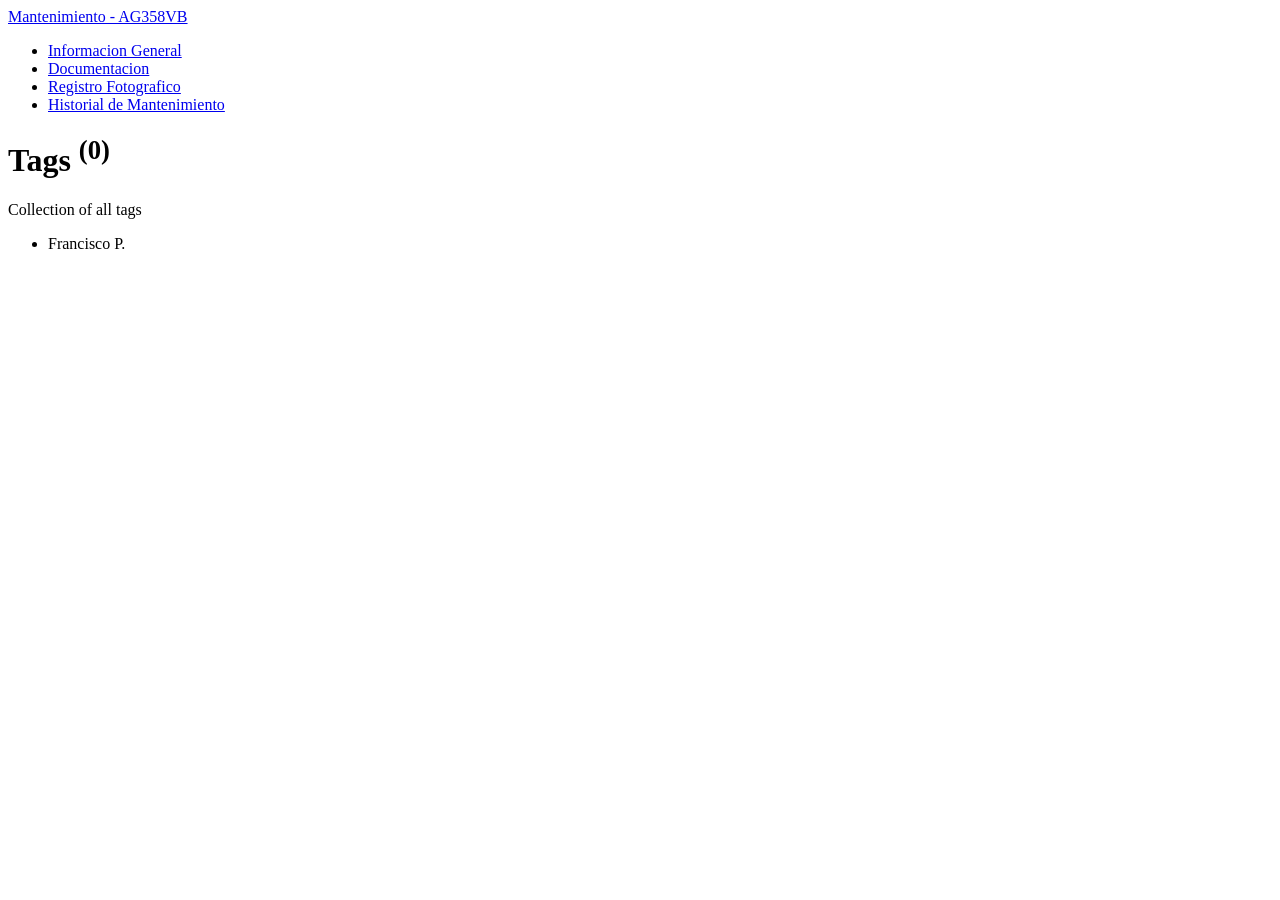
==== tags/index.html @ 7b44ba60 "Updated from Publii" ====
<!DOCTYPE html><html lang="es"><head><meta charset="utf-8"><meta http-equiv="X-UA-Compatible" content="IE=edge"><meta name="viewport" content="width=device-width,initial-scale=1,user-scalable=no"><title>All tags - Mantenimiento - AG358VB</title><meta name="robots" content="noindex, follow"><meta name="generator" content="Publii Open-Source CMS for Static Site"><link rel="alternate" type="application/atom+xml" href="https://fran1997-peri.github.io/FranProyectos/Mantenimiento/feed.xml" title="Mantenimiento - AG358VB - RSS"><link rel="alternate" type="application/json" href="https://fran1997-peri.github.io/FranProyectos/Mantenimiento/feed.json" title="Mantenimiento - AG358VB - JSON"><meta property="og:title" content="Mantenimiento - AG358VB"><meta property="og:site_name" content="Mantenimiento - AG358VB"><meta property="og:description" content=""><meta property="og:url" content="https://fran1997-peri.github.io/FranProyectos/Mantenimiento/tags/"><meta property="og:type" content="website"><link rel="stylesheet" href="https://fran1997-peri.github.io/FranProyectos/Mantenimiento/assets/css/fontawesome-all.min.css?v=85514f933f9e0b82460af63f1a403fa5"><link rel="stylesheet" href="https://fran1997-peri.github.io/FranProyectos/Mantenimiento/assets/css/style.css?v=e91178180b0d3d759902fe7993059d48"><noscript><link rel="stylesheet" href="https://fran1997-peri.github.io/FranProyectos/Mantenimiento/assets/css/noscript.css?v=efa867a99f5064d6729e4dc2008ad50b"></noscript><script type="application/ld+json">{"@context":"http://schema.org","@type":"Organization","name":"Mantenimiento - AG358VB","url":"https://fran1997-peri.github.io/FranProyectos/Mantenimiento/"}</script><style>#wrapper > .bg {
               background-image: url(https://fran1997-peri.github.io/FranProyectos/Mantenimiento/assets/images/overlay.png), linear-gradient(0deg, rgba(0, 0, 0, 0.1), rgba(0, 0, 0, 0.1)), url(https://fran1997-peri.github.io/FranProyectos/Mantenimiento/media/website/floris-andrea-hHM5E1UFagI-unsplash-1-2.jpg);
           }</style><noscript><style>img[loading] {
                    opacity: 1;
                }</style></noscript></head><body class="is-preload tags-template"><div id="wrapper"><header id="header"><a class="logo" href="https://fran1997-peri.github.io/FranProyectos/Mantenimiento/">Mantenimiento - AG358VB</a></header><nav id="nav"><ul class="links"><li><a href="https://fran1997-peri.github.io/FranProyectos/Mantenimiento/listado-de-activos.html" target="_self">Informacion General</a></li><li><a href="https://fran1997-peri.github.io/FranProyectos/Mantenimiento/" target="_self">Documentacion</a></li><li><a href="https://fran1997-peri.github.io/FranProyectos/Mantenimiento/registro-fotografico.html" target="_self">Registro Fotografico</a></li><li><a href="https://fran1997-peri.github.io/FranProyectos/Mantenimiento/historial-de-mantenimiento.html" target="_self">Historial de Mantenimiento</a></li></ul></nav><main id="main"><header class="page-header"><h1>Tags <sup>(0)</sup></h1><p>Collection of all tags</p></header><section class="posts"></section></main><footer id="copyright"><ul><li>Francisco P.</li></ul></footer></div><script src="https://fran1997-peri.github.io/FranProyectos/Mantenimiento/assets/js/jquery.min.js?v=c9771cc3e90e18f5336eedbd0fffb2cf"></script><script src="https://fran1997-peri.github.io/FranProyectos/Mantenimiento/assets/js/jquery.scrollex.min.js?v=f89065e3d988006af9791b44561d7c90"></script><script src="https://fran1997-peri.github.io/FranProyectos/Mantenimiento/assets/js/jquery.scrolly.min.js?v=1ed5a78bde1476875a40f6b9ff44fc14"></script><script src="https://fran1997-peri.github.io/FranProyectos/Mantenimiento/assets/js/browser.min.js?v=c07298dd19048a8a69ad97e754dfe8d0"></script><script src="https://fran1997-peri.github.io/FranProyectos/Mantenimiento/assets/js/breakpoints.min.js?v=81a479eb099e3b187613943b085923b8"></script><script src="https://fran1997-peri.github.io/FranProyectos/Mantenimiento/assets/js/util.min.js?v=4201a626f8c9b614a663b3a1d7d82615"></script><script src="https://fran1997-peri.github.io/FranProyectos/Mantenimiento/assets/js/main.min.js?v=56233c354bd814758be8bff42f7e13a5"></script><script>/*<![CDATA[*/var images=document.querySelectorAll("img[loading]");for(var i=0;i<images.length;i++){if(images[i].complete){images[i].classList.add("is-loaded")}else{images[i].addEventListener("load",function(){this.classList.add("is-loaded")},false)}};/*]]>*/</script></body></html>
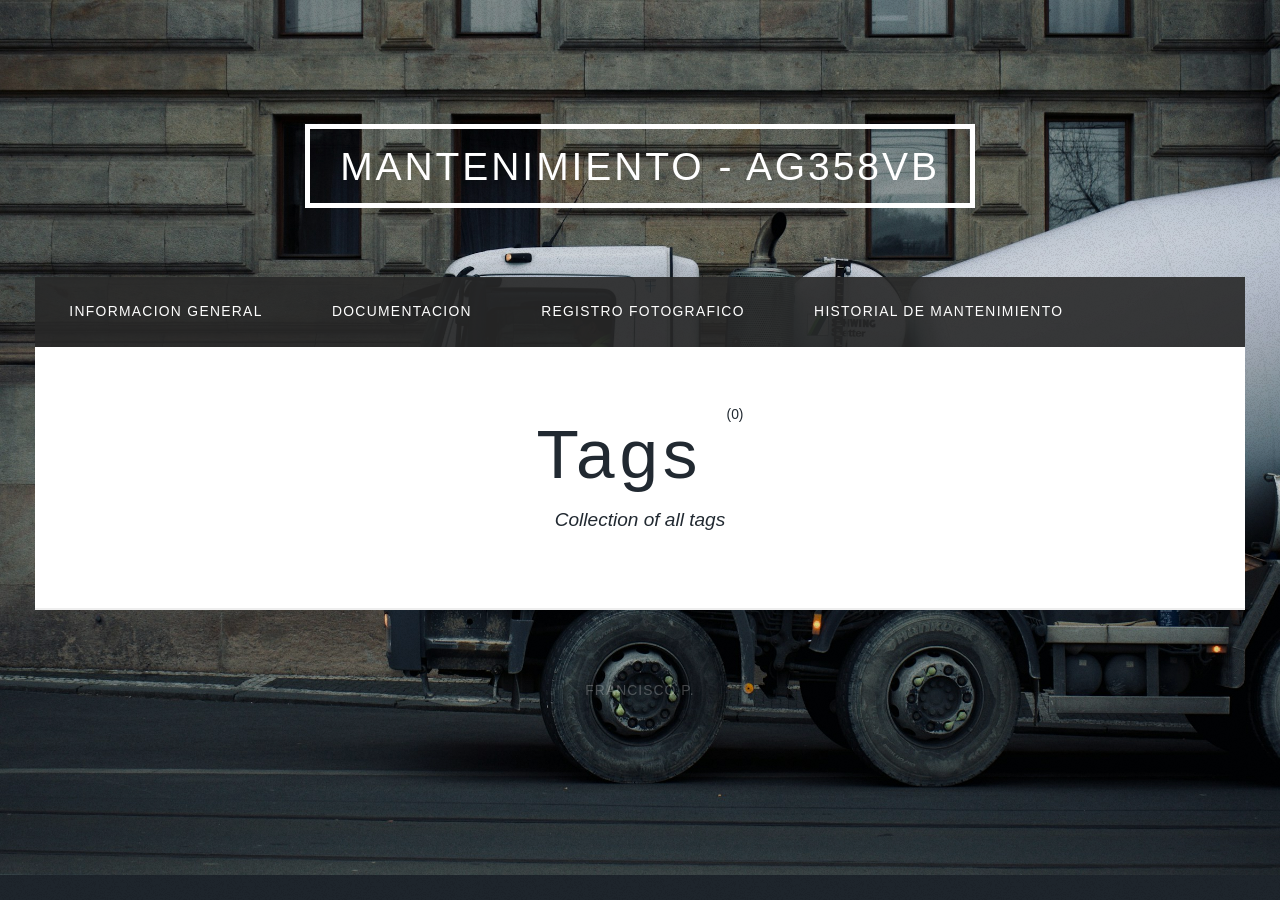
==== commit abe7f8c4: "Updated from Publii" ====
--- a/tags/index.html
+++ b/tags/index.html
@@ -1,5 +1,5 @@
-<!DOCTYPE html><html lang="es"><head><meta charset="utf-8"><meta http-equiv="X-UA-Compatible" content="IE=edge"><meta name="viewport" content="width=device-width,initial-scale=1,user-scalable=no"><title>All tags - Mantenimiento - AG358VB</title><meta name="robots" content="noindex, follow"><meta name="generator" content="Publii Open-Source CMS for Static Site"><link rel="alternate" type="application/atom+xml" href="https://fran1997-peri.github.io/FranProyectos/Mantenimiento/feed.xml" title="Mantenimiento - AG358VB - RSS"><link rel="alternate" type="application/json" href="https://fran1997-peri.github.io/FranProyectos/Mantenimiento/feed.json" title="Mantenimiento - AG358VB - JSON"><meta property="og:title" content="Mantenimiento - AG358VB"><meta property="og:site_name" content="Mantenimiento - AG358VB"><meta property="og:description" content=""><meta property="og:url" content="https://fran1997-peri.github.io/FranProyectos/Mantenimiento/tags/"><meta property="og:type" content="website"><link rel="stylesheet" href="https://fran1997-peri.github.io/FranProyectos/Mantenimiento/assets/css/fontawesome-all.min.css?v=85514f933f9e0b82460af63f1a403fa5"><link rel="stylesheet" href="https://fran1997-peri.github.io/FranProyectos/Mantenimiento/assets/css/style.css?v=e91178180b0d3d759902fe7993059d48"><noscript><link rel="stylesheet" href="https://fran1997-peri.github.io/FranProyectos/Mantenimiento/assets/css/noscript.css?v=efa867a99f5064d6729e4dc2008ad50b"></noscript><script type="application/ld+json">{"@context":"http://schema.org","@type":"Organization","name":"Mantenimiento - AG358VB","url":"https://fran1997-peri.github.io/FranProyectos/Mantenimiento/"}</script><style>#wrapper > .bg {
-               background-image: url(https://fran1997-peri.github.io/FranProyectos/Mantenimiento/assets/images/overlay.png), linear-gradient(0deg, rgba(0, 0, 0, 0.1), rgba(0, 0, 0, 0.1)), url(https://fran1997-peri.github.io/FranProyectos/Mantenimiento/media/website/floris-andrea-hHM5E1UFagI-unsplash-1-2.jpg);
+<!DOCTYPE html><html lang="es"><head><meta charset="utf-8"><meta http-equiv="X-UA-Compatible" content="IE=edge"><meta name="viewport" content="width=device-width,initial-scale=1,user-scalable=no"><title>All tags - Mantenimiento - AG358VB</title><meta name="robots" content="noindex, follow"><meta name="generator" content="Publii Open-Source CMS for Static Site"><link rel="alternate" type="application/atom+xml" href="https://fran1997-peri.github.io/FranProyectos/feed.xml" title="Mantenimiento - AG358VB - RSS"><link rel="alternate" type="application/json" href="https://fran1997-peri.github.io/FranProyectos/feed.json" title="Mantenimiento - AG358VB - JSON"><meta property="og:title" content="Mantenimiento - AG358VB"><meta property="og:site_name" content="Mantenimiento - AG358VB"><meta property="og:description" content=""><meta property="og:url" content="https://fran1997-peri.github.io/FranProyectos/tags/"><meta property="og:type" content="website"><link rel="stylesheet" href="https://fran1997-peri.github.io/FranProyectos/assets/css/fontawesome-all.min.css?v=85514f933f9e0b82460af63f1a403fa5"><link rel="stylesheet" href="https://fran1997-peri.github.io/FranProyectos/assets/css/style.css?v=e91178180b0d3d759902fe7993059d48"><noscript><link rel="stylesheet" href="https://fran1997-peri.github.io/FranProyectos/assets/css/noscript.css?v=efa867a99f5064d6729e4dc2008ad50b"></noscript><script type="application/ld+json">{"@context":"http://schema.org","@type":"Organization","name":"Mantenimiento - AG358VB","url":"https://fran1997-peri.github.io/FranProyectos/"}</script><style>#wrapper > .bg {
+               background-image: url(https://fran1997-peri.github.io/FranProyectos/assets/images/overlay.png), linear-gradient(0deg, rgba(0, 0, 0, 0.1), rgba(0, 0, 0, 0.1)), url(https://fran1997-peri.github.io/FranProyectos/media/website/floris-andrea-hHM5E1UFagI-unsplash-1-2.jpg);
            }</style><noscript><style>img[loading] {
                     opacity: 1;
-                }</style></noscript></head><body class="is-preload tags-template"><div id="wrapper"><header id="header"><a class="logo" href="https://fran1997-peri.github.io/FranProyectos/Mantenimiento/">Mantenimiento - AG358VB</a></header><nav id="nav"><ul class="links"><li><a href="https://fran1997-peri.github.io/FranProyectos/Mantenimiento/listado-de-activos.html" target="_self">Informacion General</a></li><li><a href="https://fran1997-peri.github.io/FranProyectos/Mantenimiento/" target="_self">Documentacion</a></li><li><a href="https://fran1997-peri.github.io/FranProyectos/Mantenimiento/registro-fotografico.html" target="_self">Registro Fotografico</a></li><li><a href="https://fran1997-peri.github.io/FranProyectos/Mantenimiento/historial-de-mantenimiento.html" target="_self">Historial de Mantenimiento</a></li></ul></nav><main id="main"><header class="page-header"><h1>Tags <sup>(0)</sup></h1><p>Collection of all tags</p></header><section class="posts"></section></main><footer id="copyright"><ul><li>Francisco P.</li></ul></footer></div><script src="https://fran1997-peri.github.io/FranProyectos/Mantenimiento/assets/js/jquery.min.js?v=c9771cc3e90e18f5336eedbd0fffb2cf"></script><script src="https://fran1997-peri.github.io/FranProyectos/Mantenimiento/assets/js/jquery.scrollex.min.js?v=f89065e3d988006af9791b44561d7c90"></script><script src="https://fran1997-peri.github.io/FranProyectos/Mantenimiento/assets/js/jquery.scrolly.min.js?v=1ed5a78bde1476875a40f6b9ff44fc14"></script><script src="https://fran1997-peri.github.io/FranProyectos/Mantenimiento/assets/js/browser.min.js?v=c07298dd19048a8a69ad97e754dfe8d0"></script><script src="https://fran1997-peri.github.io/FranProyectos/Mantenimiento/assets/js/breakpoints.min.js?v=81a479eb099e3b187613943b085923b8"></script><script src="https://fran1997-peri.github.io/FranProyectos/Mantenimiento/assets/js/util.min.js?v=4201a626f8c9b614a663b3a1d7d82615"></script><script src="https://fran1997-peri.github.io/FranProyectos/Mantenimiento/assets/js/main.min.js?v=56233c354bd814758be8bff42f7e13a5"></script><script>/*<![CDATA[*/var images=document.querySelectorAll("img[loading]");for(var i=0;i<images.length;i++){if(images[i].complete){images[i].classList.add("is-loaded")}else{images[i].addEventListener("load",function(){this.classList.add("is-loaded")},false)}};/*]]>*/</script></body></html>+                }</style></noscript></head><body class="is-preload tags-template"><div id="wrapper"><header id="header"><a class="logo" href="https://fran1997-peri.github.io/FranProyectos/">Mantenimiento - AG358VB</a></header><nav id="nav"><ul class="links"><li><a href="https://fran1997-peri.github.io/FranProyectos/listado-de-activos.html" target="_self">Informacion General</a></li><li><a href="https://fran1997-peri.github.io/FranProyectos/" target="_self">Documentacion</a></li><li><a href="https://fran1997-peri.github.io/FranProyectos/registro-fotografico.html" target="_self">Registro Fotografico</a></li><li><a href="https://fran1997-peri.github.io/FranProyectos/historial-de-mantenimiento.html" target="_self">Historial de Mantenimiento</a></li></ul></nav><main id="main"><header class="page-header"><h1>Tags <sup>(0)</sup></h1><p>Collection of all tags</p></header><section class="posts"></section></main><footer id="copyright"><ul><li>Francisco P.</li></ul></footer></div><script src="https://fran1997-peri.github.io/FranProyectos/assets/js/jquery.min.js?v=c9771cc3e90e18f5336eedbd0fffb2cf"></script><script src="https://fran1997-peri.github.io/FranProyectos/assets/js/jquery.scrollex.min.js?v=f89065e3d988006af9791b44561d7c90"></script><script src="https://fran1997-peri.github.io/FranProyectos/assets/js/jquery.scrolly.min.js?v=1ed5a78bde1476875a40f6b9ff44fc14"></script><script src="https://fran1997-peri.github.io/FranProyectos/assets/js/browser.min.js?v=c07298dd19048a8a69ad97e754dfe8d0"></script><script src="https://fran1997-peri.github.io/FranProyectos/assets/js/breakpoints.min.js?v=81a479eb099e3b187613943b085923b8"></script><script src="https://fran1997-peri.github.io/FranProyectos/assets/js/util.min.js?v=4201a626f8c9b614a663b3a1d7d82615"></script><script src="https://fran1997-peri.github.io/FranProyectos/assets/js/main.min.js?v=56233c354bd814758be8bff42f7e13a5"></script><script>/*<![CDATA[*/var images=document.querySelectorAll("img[loading]");for(var i=0;i<images.length;i++){if(images[i].complete){images[i].classList.add("is-loaded")}else{images[i].addEventListener("load",function(){this.classList.add("is-loaded")},false)}};/*]]>*/</script></body></html>
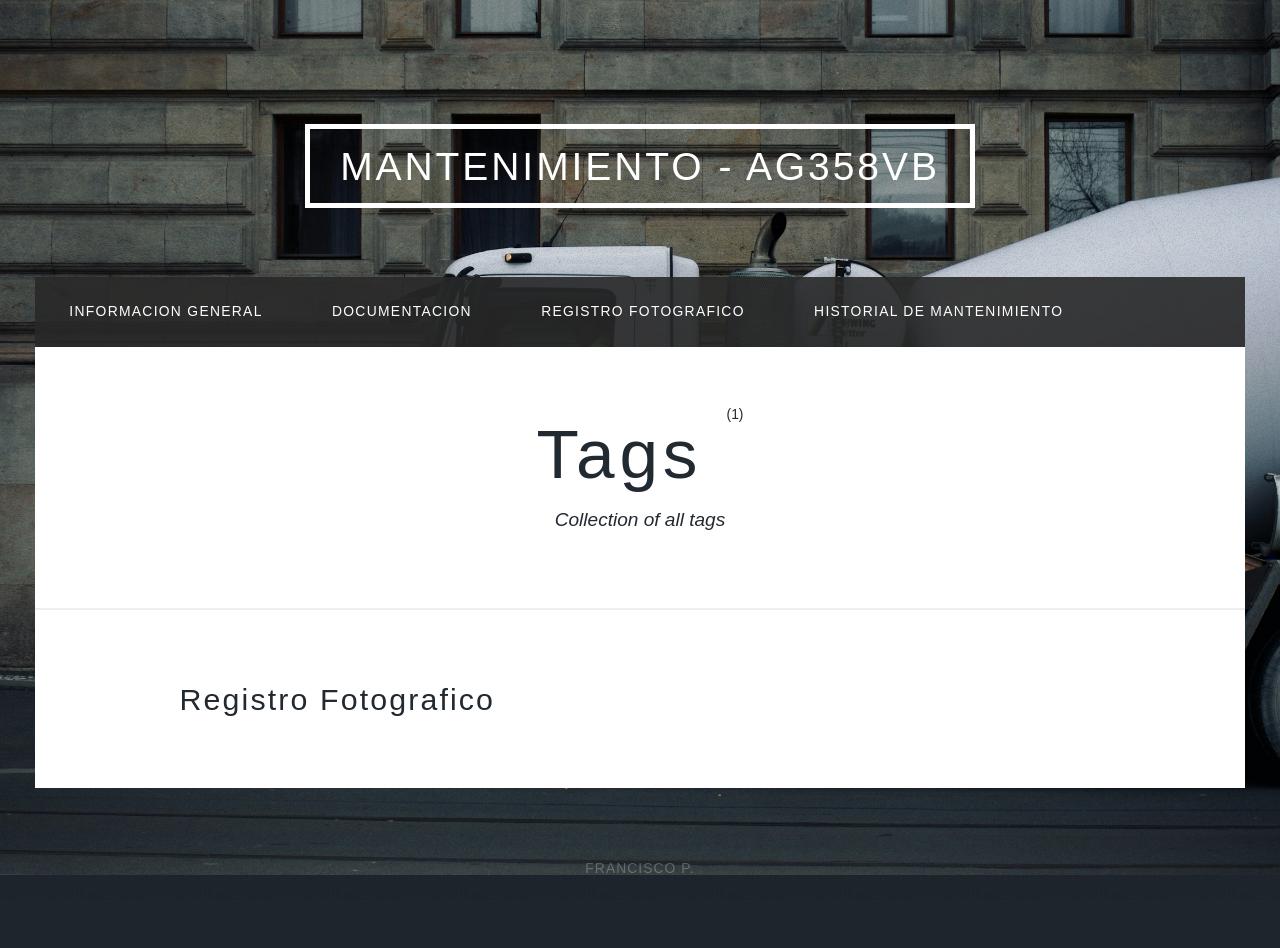
==== commit d68d9885: "Updated from Publii" ====
--- a/tags/index.html
+++ b/tags/index.html
@@ -2,4 +2,4 @@
                background-image: url(https://fran1997-peri.github.io/FranProyectos/assets/images/overlay.png), linear-gradient(0deg, rgba(0, 0, 0, 0.1), rgba(0, 0, 0, 0.1)), url(https://fran1997-peri.github.io/FranProyectos/media/website/floris-andrea-hHM5E1UFagI-unsplash-1-2.jpg);
            }</style><noscript><style>img[loading] {
                     opacity: 1;
-                }</style></noscript></head><body class="is-preload tags-template"><div id="wrapper"><header id="header"><a class="logo" href="https://fran1997-peri.github.io/FranProyectos/">Mantenimiento - AG358VB</a></header><nav id="nav"><ul class="links"><li><a href="https://fran1997-peri.github.io/FranProyectos/listado-de-activos.html" target="_self">Informacion General</a></li><li><a href="https://fran1997-peri.github.io/FranProyectos/" target="_self">Documentacion</a></li><li><a href="https://fran1997-peri.github.io/FranProyectos/registro-fotografico.html" target="_self">Registro Fotografico</a></li><li><a href="https://fran1997-peri.github.io/FranProyectos/historial-de-mantenimiento.html" target="_self">Historial de Mantenimiento</a></li></ul></nav><main id="main"><header class="page-header"><h1>Tags <sup>(0)</sup></h1><p>Collection of all tags</p></header><section class="posts"></section></main><footer id="copyright"><ul><li>Francisco P.</li></ul></footer></div><script src="https://fran1997-peri.github.io/FranProyectos/assets/js/jquery.min.js?v=c9771cc3e90e18f5336eedbd0fffb2cf"></script><script src="https://fran1997-peri.github.io/FranProyectos/assets/js/jquery.scrollex.min.js?v=f89065e3d988006af9791b44561d7c90"></script><script src="https://fran1997-peri.github.io/FranProyectos/assets/js/jquery.scrolly.min.js?v=1ed5a78bde1476875a40f6b9ff44fc14"></script><script src="https://fran1997-peri.github.io/FranProyectos/assets/js/browser.min.js?v=c07298dd19048a8a69ad97e754dfe8d0"></script><script src="https://fran1997-peri.github.io/FranProyectos/assets/js/breakpoints.min.js?v=81a479eb099e3b187613943b085923b8"></script><script src="https://fran1997-peri.github.io/FranProyectos/assets/js/util.min.js?v=4201a626f8c9b614a663b3a1d7d82615"></script><script src="https://fran1997-peri.github.io/FranProyectos/assets/js/main.min.js?v=56233c354bd814758be8bff42f7e13a5"></script><script>/*<![CDATA[*/var images=document.querySelectorAll("img[loading]");for(var i=0;i<images.length;i++){if(images[i].complete){images[i].classList.add("is-loaded")}else{images[i].addEventListener("load",function(){this.classList.add("is-loaded")},false)}};/*]]>*/</script></body></html>+                }</style></noscript></head><body class="is-preload tags-template"><div id="wrapper"><header id="header"><a class="logo" href="https://fran1997-peri.github.io/FranProyectos/">Mantenimiento - AG358VB</a></header><nav id="nav"><ul class="links"><li><a href="https://fran1997-peri.github.io/FranProyectos/listado-de-activos.html" target="_self">Informacion General</a></li><li><a href="https://fran1997-peri.github.io/FranProyectos/contactos-de-emergencia.html" target="_self">Documentacion</a></li><li><a href="https://fran1997-peri.github.io/FranProyectos/registro-fotografico.html" target="_self">Registro Fotografico</a></li><li><a href="https://fran1997-peri.github.io/FranProyectos/historial-de-mantenimiento.html" target="_self">Historial de Mantenimiento</a></li></ul></nav><main id="main"><header class="page-header"><h1>Tags <sup>(1)</sup></h1><p>Collection of all tags</p></header><section class="posts"><article><h2><a href="https://fran1997-peri.github.io/FranProyectos/tags/registro-fotografico/">Registro Fotografico</a></h2></article></section></main><footer id="copyright"><ul><li>Francisco P.</li></ul></footer></div><script src="https://fran1997-peri.github.io/FranProyectos/assets/js/jquery.min.js?v=c9771cc3e90e18f5336eedbd0fffb2cf"></script><script src="https://fran1997-peri.github.io/FranProyectos/assets/js/jquery.scrollex.min.js?v=f89065e3d988006af9791b44561d7c90"></script><script src="https://fran1997-peri.github.io/FranProyectos/assets/js/jquery.scrolly.min.js?v=1ed5a78bde1476875a40f6b9ff44fc14"></script><script src="https://fran1997-peri.github.io/FranProyectos/assets/js/browser.min.js?v=c07298dd19048a8a69ad97e754dfe8d0"></script><script src="https://fran1997-peri.github.io/FranProyectos/assets/js/breakpoints.min.js?v=81a479eb099e3b187613943b085923b8"></script><script src="https://fran1997-peri.github.io/FranProyectos/assets/js/util.min.js?v=4201a626f8c9b614a663b3a1d7d82615"></script><script src="https://fran1997-peri.github.io/FranProyectos/assets/js/main.min.js?v=56233c354bd814758be8bff42f7e13a5"></script><script>/*<![CDATA[*/var images=document.querySelectorAll("img[loading]");for(var i=0;i<images.length;i++){if(images[i].complete){images[i].classList.add("is-loaded")}else{images[i].addEventListener("load",function(){this.classList.add("is-loaded")},false)}};/*]]>*/</script></body></html>
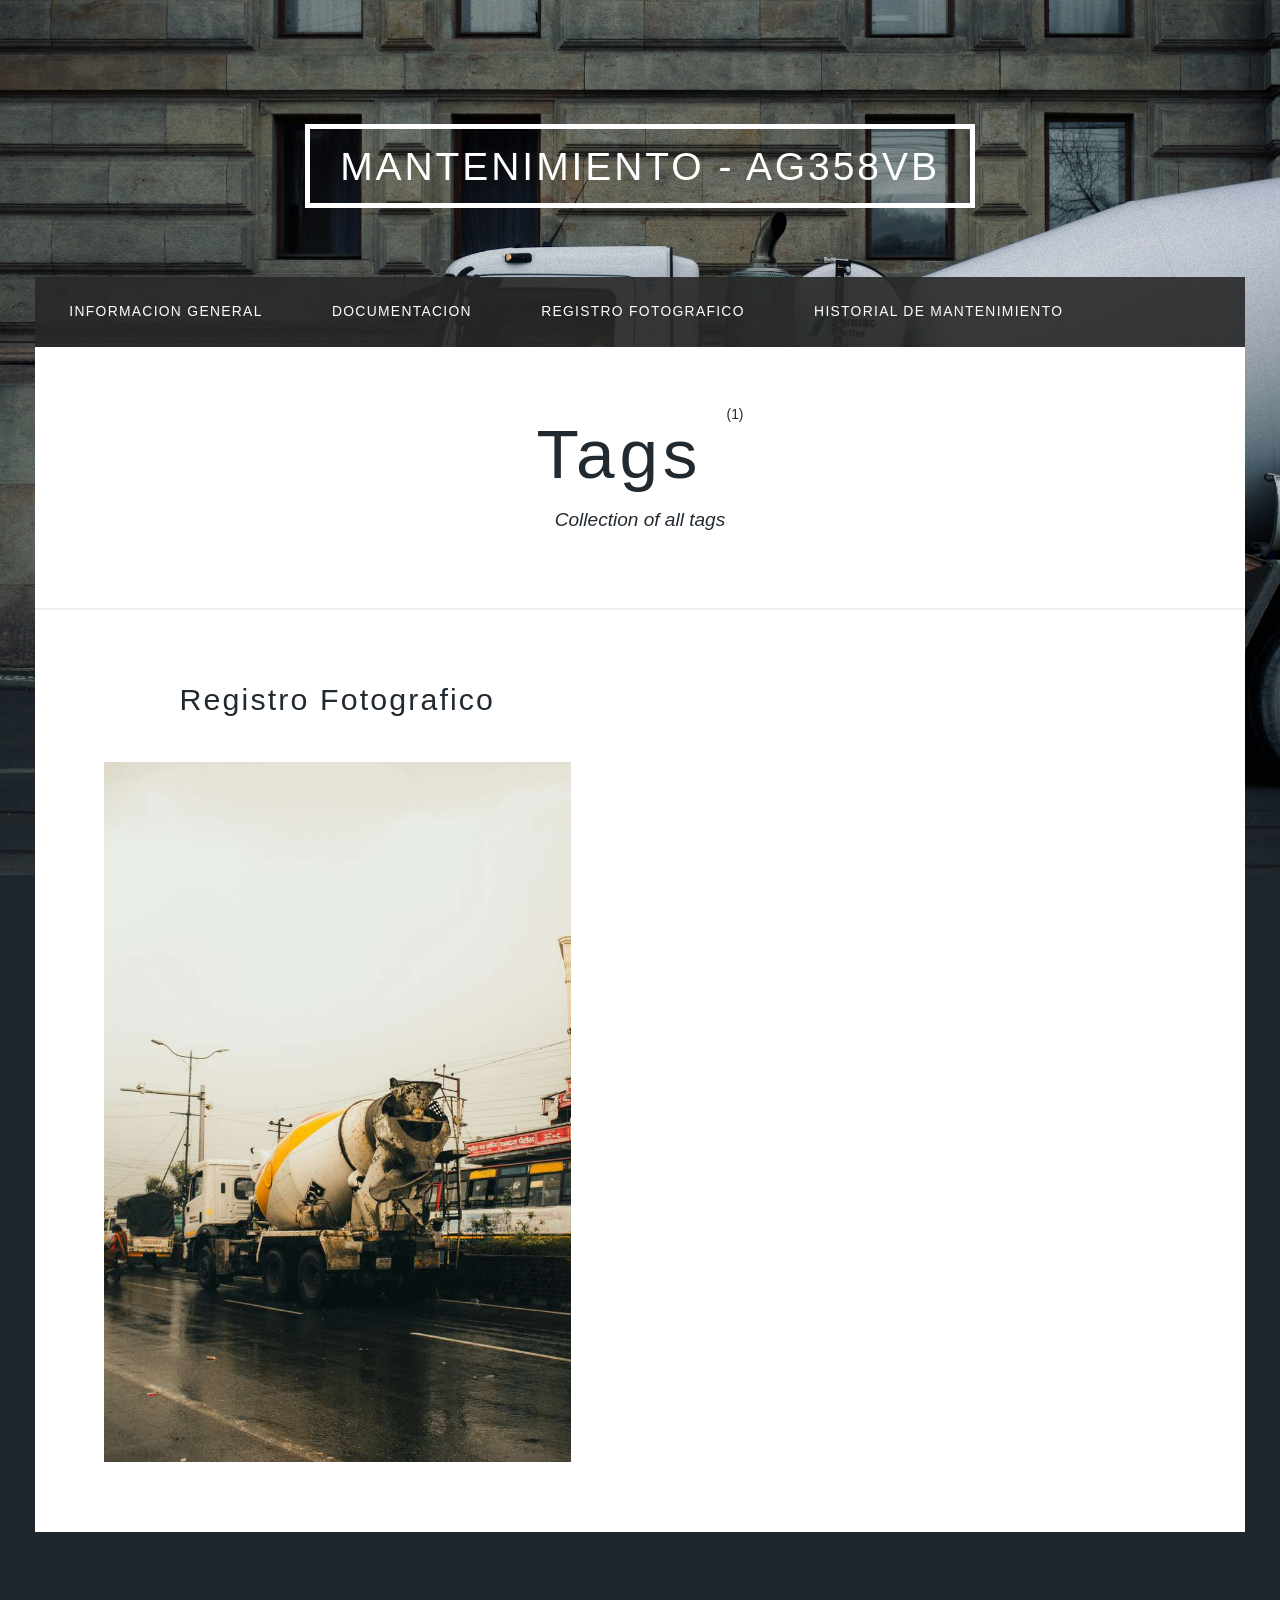
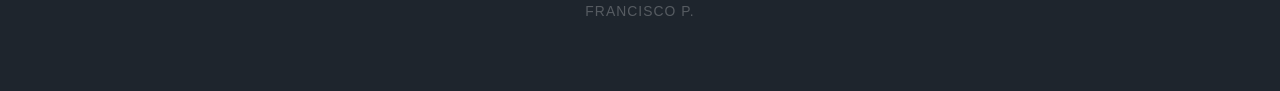
==== commit 0e7fa0c8: "Updated from Publii" ====
--- a/tags/index.html
+++ b/tags/index.html
@@ -2,4 +2,4 @@
                background-image: url(https://fran1997-peri.github.io/FranProyectos/assets/images/overlay.png), linear-gradient(0deg, rgba(0, 0, 0, 0.1), rgba(0, 0, 0, 0.1)), url(https://fran1997-peri.github.io/FranProyectos/media/website/floris-andrea-hHM5E1UFagI-unsplash-1-2.jpg);
            }</style><noscript><style>img[loading] {
                     opacity: 1;
-                }</style></noscript></head><body class="is-preload tags-template"><div id="wrapper"><header id="header"><a class="logo" href="https://fran1997-peri.github.io/FranProyectos/">Mantenimiento - AG358VB</a></header><nav id="nav"><ul class="links"><li><a href="https://fran1997-peri.github.io/FranProyectos/listado-de-activos.html" target="_self">Informacion General</a></li><li><a href="https://fran1997-peri.github.io/FranProyectos/contactos-de-emergencia.html" target="_self">Documentacion</a></li><li><a href="https://fran1997-peri.github.io/FranProyectos/registro-fotografico.html" target="_self">Registro Fotografico</a></li><li><a href="https://fran1997-peri.github.io/FranProyectos/historial-de-mantenimiento.html" target="_self">Historial de Mantenimiento</a></li></ul></nav><main id="main"><header class="page-header"><h1>Tags <sup>(1)</sup></h1><p>Collection of all tags</p></header><section class="posts"><article><h2><a href="https://fran1997-peri.github.io/FranProyectos/tags/registro-fotografico/">Registro Fotografico</a></h2></article></section></main><footer id="copyright"><ul><li>Francisco P.</li></ul></footer></div><script src="https://fran1997-peri.github.io/FranProyectos/assets/js/jquery.min.js?v=c9771cc3e90e18f5336eedbd0fffb2cf"></script><script src="https://fran1997-peri.github.io/FranProyectos/assets/js/jquery.scrollex.min.js?v=f89065e3d988006af9791b44561d7c90"></script><script src="https://fran1997-peri.github.io/FranProyectos/assets/js/jquery.scrolly.min.js?v=1ed5a78bde1476875a40f6b9ff44fc14"></script><script src="https://fran1997-peri.github.io/FranProyectos/assets/js/browser.min.js?v=c07298dd19048a8a69ad97e754dfe8d0"></script><script src="https://fran1997-peri.github.io/FranProyectos/assets/js/breakpoints.min.js?v=81a479eb099e3b187613943b085923b8"></script><script src="https://fran1997-peri.github.io/FranProyectos/assets/js/util.min.js?v=4201a626f8c9b614a663b3a1d7d82615"></script><script src="https://fran1997-peri.github.io/FranProyectos/assets/js/main.min.js?v=56233c354bd814758be8bff42f7e13a5"></script><script>/*<![CDATA[*/var images=document.querySelectorAll("img[loading]");for(var i=0;i<images.length;i++){if(images[i].complete){images[i].classList.add("is-loaded")}else{images[i].addEventListener("load",function(){this.classList.add("is-loaded")},false)}};/*]]>*/</script></body></html>+                }</style></noscript></head><body class="is-preload tags-template"><div id="wrapper"><header id="header"><a class="logo" href="https://fran1997-peri.github.io/FranProyectos/">Mantenimiento - AG358VB</a></header><nav id="nav"><ul class="links"><li><a href="https://fran1997-peri.github.io/FranProyectos/listado-de-activos.html" target="_self">Informacion General</a></li><li><a href="https://fran1997-peri.github.io/FranProyectos/contactos-de-emergencia.html" target="_self">Documentacion</a></li><li><a href="https://fran1997-peri.github.io/FranProyectos/registro-fotografico.html" target="_self">Registro Fotografico</a></li><li><a href="https://fran1997-peri.github.io/FranProyectos/historial-de-mantenimiento.html" target="_self">Historial de Mantenimiento</a></li></ul></nav><main id="main"><header class="page-header"><h1>Tags <sup>(1)</sup></h1><p>Collection of all tags</p></header><section class="posts"><article><h2><a href="https://fran1997-peri.github.io/FranProyectos/tags/registro-fotografico/">Registro Fotografico</a></h2><a href="https://fran1997-peri.github.io/FranProyectos/tags/registro-fotografico/" class="image fit"><img src="https://fran1997-peri.github.io/FranProyectos/media/tags/1/muhammad-shakir-YhP8dxBEu1Y-unsplash.jpg" srcset="https://fran1997-peri.github.io/FranProyectos/media/tags/1/responsive/muhammad-shakir-YhP8dxBEu1Y-unsplash-xs.jpg 300w, https://fran1997-peri.github.io/FranProyectos/media/tags/1/responsive/muhammad-shakir-YhP8dxBEu1Y-unsplash-sm2.jpg 480w, https://fran1997-peri.github.io/FranProyectos/media/tags/1/responsive/muhammad-shakir-YhP8dxBEu1Y-unsplash-sm.jpg 768w" sizes="(max-width: 768px) 100vw, 768px" loading="lazy" height="5184" width="3456" alt=""></a></article></section></main><footer id="copyright"><ul><li>Francisco P.</li></ul></footer></div><script src="https://fran1997-peri.github.io/FranProyectos/assets/js/jquery.min.js?v=c9771cc3e90e18f5336eedbd0fffb2cf"></script><script src="https://fran1997-peri.github.io/FranProyectos/assets/js/jquery.scrollex.min.js?v=f89065e3d988006af9791b44561d7c90"></script><script src="https://fran1997-peri.github.io/FranProyectos/assets/js/jquery.scrolly.min.js?v=1ed5a78bde1476875a40f6b9ff44fc14"></script><script src="https://fran1997-peri.github.io/FranProyectos/assets/js/browser.min.js?v=c07298dd19048a8a69ad97e754dfe8d0"></script><script src="https://fran1997-peri.github.io/FranProyectos/assets/js/breakpoints.min.js?v=81a479eb099e3b187613943b085923b8"></script><script src="https://fran1997-peri.github.io/FranProyectos/assets/js/util.min.js?v=4201a626f8c9b614a663b3a1d7d82615"></script><script src="https://fran1997-peri.github.io/FranProyectos/assets/js/main.min.js?v=56233c354bd814758be8bff42f7e13a5"></script><script>/*<![CDATA[*/var images=document.querySelectorAll("img[loading]");for(var i=0;i<images.length;i++){if(images[i].complete){images[i].classList.add("is-loaded")}else{images[i].addEventListener("load",function(){this.classList.add("is-loaded")},false)}};/*]]>*/</script></body></html>
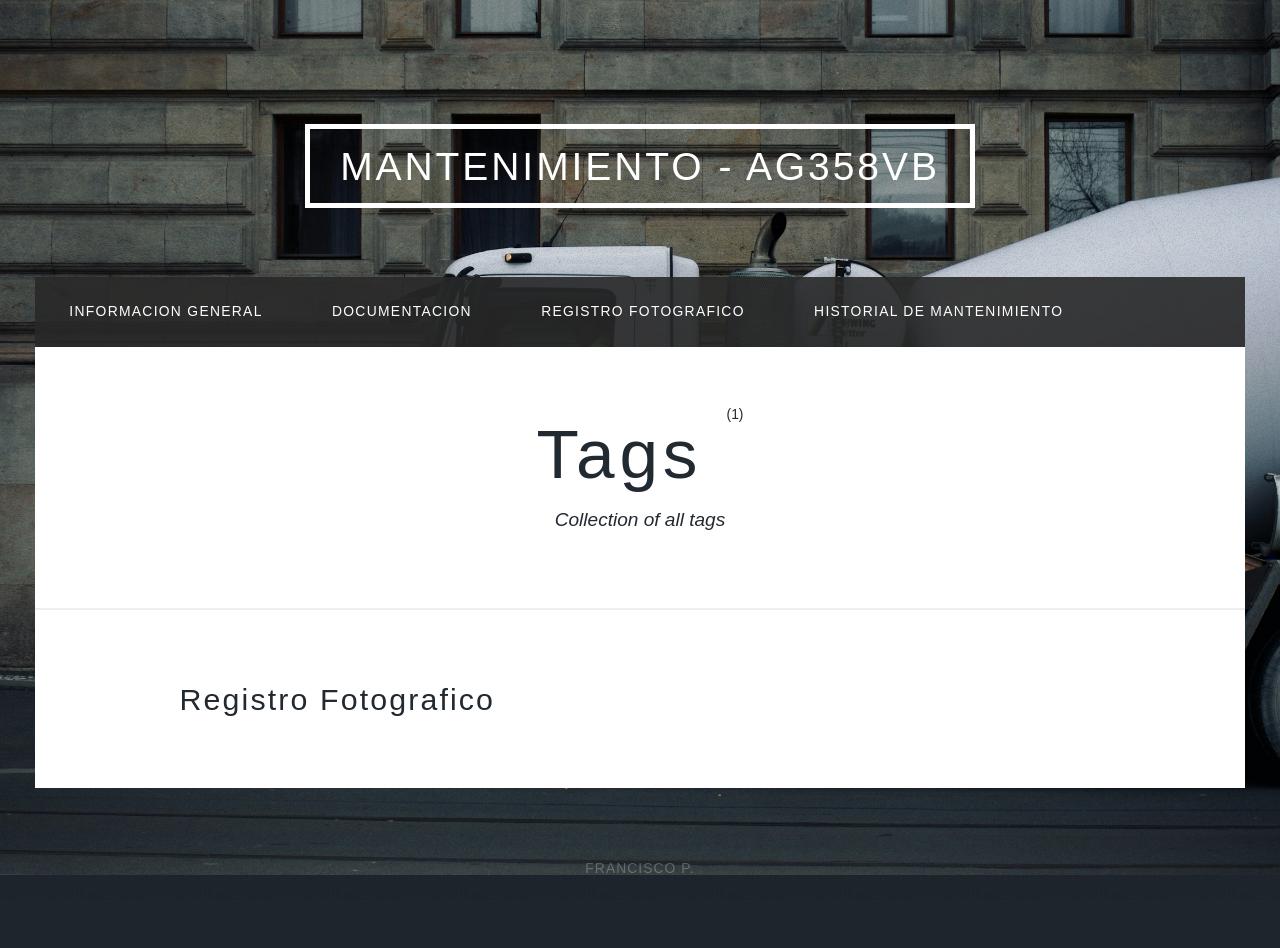
==== commit 001b2a45: "Updated from Publii" ====
--- a/tags/index.html
+++ b/tags/index.html
@@ -2,4 +2,4 @@
                background-image: url(https://fran1997-peri.github.io/FranProyectos/assets/images/overlay.png), linear-gradient(0deg, rgba(0, 0, 0, 0.1), rgba(0, 0, 0, 0.1)), url(https://fran1997-peri.github.io/FranProyectos/media/website/floris-andrea-hHM5E1UFagI-unsplash-1-2.jpg);
            }</style><noscript><style>img[loading] {
                     opacity: 1;
-                }</style></noscript></head><body class="is-preload tags-template"><div id="wrapper"><header id="header"><a class="logo" href="https://fran1997-peri.github.io/FranProyectos/">Mantenimiento - AG358VB</a></header><nav id="nav"><ul class="links"><li><a href="https://fran1997-peri.github.io/FranProyectos/listado-de-activos.html" target="_self">Informacion General</a></li><li><a href="https://fran1997-peri.github.io/FranProyectos/contactos-de-emergencia.html" target="_self">Documentacion</a></li><li><a href="https://fran1997-peri.github.io/FranProyectos/registro-fotografico.html" target="_self">Registro Fotografico</a></li><li><a href="https://fran1997-peri.github.io/FranProyectos/historial-de-mantenimiento.html" target="_self">Historial de Mantenimiento</a></li></ul></nav><main id="main"><header class="page-header"><h1>Tags <sup>(1)</sup></h1><p>Collection of all tags</p></header><section class="posts"><article><h2><a href="https://fran1997-peri.github.io/FranProyectos/tags/registro-fotografico/">Registro Fotografico</a></h2><a href="https://fran1997-peri.github.io/FranProyectos/tags/registro-fotografico/" class="image fit"><img src="https://fran1997-peri.github.io/FranProyectos/media/tags/1/muhammad-shakir-YhP8dxBEu1Y-unsplash.jpg" srcset="https://fran1997-peri.github.io/FranProyectos/media/tags/1/responsive/muhammad-shakir-YhP8dxBEu1Y-unsplash-xs.jpg 300w, https://fran1997-peri.github.io/FranProyectos/media/tags/1/responsive/muhammad-shakir-YhP8dxBEu1Y-unsplash-sm2.jpg 480w, https://fran1997-peri.github.io/FranProyectos/media/tags/1/responsive/muhammad-shakir-YhP8dxBEu1Y-unsplash-sm.jpg 768w" sizes="(max-width: 768px) 100vw, 768px" loading="lazy" height="5184" width="3456" alt=""></a></article></section></main><footer id="copyright"><ul><li>Francisco P.</li></ul></footer></div><script src="https://fran1997-peri.github.io/FranProyectos/assets/js/jquery.min.js?v=c9771cc3e90e18f5336eedbd0fffb2cf"></script><script src="https://fran1997-peri.github.io/FranProyectos/assets/js/jquery.scrollex.min.js?v=f89065e3d988006af9791b44561d7c90"></script><script src="https://fran1997-peri.github.io/FranProyectos/assets/js/jquery.scrolly.min.js?v=1ed5a78bde1476875a40f6b9ff44fc14"></script><script src="https://fran1997-peri.github.io/FranProyectos/assets/js/browser.min.js?v=c07298dd19048a8a69ad97e754dfe8d0"></script><script src="https://fran1997-peri.github.io/FranProyectos/assets/js/breakpoints.min.js?v=81a479eb099e3b187613943b085923b8"></script><script src="https://fran1997-peri.github.io/FranProyectos/assets/js/util.min.js?v=4201a626f8c9b614a663b3a1d7d82615"></script><script src="https://fran1997-peri.github.io/FranProyectos/assets/js/main.min.js?v=56233c354bd814758be8bff42f7e13a5"></script><script>/*<![CDATA[*/var images=document.querySelectorAll("img[loading]");for(var i=0;i<images.length;i++){if(images[i].complete){images[i].classList.add("is-loaded")}else{images[i].addEventListener("load",function(){this.classList.add("is-loaded")},false)}};/*]]>*/</script></body></html>+                }</style></noscript></head><body class="is-preload tags-template"><div id="wrapper"><header id="header"><a class="logo" href="https://fran1997-peri.github.io/FranProyectos/">Mantenimiento - AG358VB</a></header><nav id="nav"><ul class="links"><li><a href="https://fran1997-peri.github.io/FranProyectos/listado-de-activos.html" target="_self">Informacion General</a></li><li><a href="https://fran1997-peri.github.io/FranProyectos/contactos-de-emergencia.html" target="_self">Documentacion</a></li><li><a href="https://fran1997-peri.github.io/FranProyectos/tags/registro-fotografico/" target="_self">Registro Fotografico</a></li><li><a href="https://fran1997-peri.github.io/FranProyectos/historial-de-mantenimiento.html" target="_self">Historial de Mantenimiento</a></li></ul></nav><main id="main"><header class="page-header"><h1>Tags <sup>(1)</sup></h1><p>Collection of all tags</p></header><section class="posts"><article><h2><a href="https://fran1997-peri.github.io/FranProyectos/tags/registro-fotografico/">Registro Fotografico</a></h2></article></section></main><footer id="copyright"><ul><li>Francisco P.</li></ul></footer></div><script src="https://fran1997-peri.github.io/FranProyectos/assets/js/jquery.min.js?v=c9771cc3e90e18f5336eedbd0fffb2cf"></script><script src="https://fran1997-peri.github.io/FranProyectos/assets/js/jquery.scrollex.min.js?v=f89065e3d988006af9791b44561d7c90"></script><script src="https://fran1997-peri.github.io/FranProyectos/assets/js/jquery.scrolly.min.js?v=1ed5a78bde1476875a40f6b9ff44fc14"></script><script src="https://fran1997-peri.github.io/FranProyectos/assets/js/browser.min.js?v=c07298dd19048a8a69ad97e754dfe8d0"></script><script src="https://fran1997-peri.github.io/FranProyectos/assets/js/breakpoints.min.js?v=81a479eb099e3b187613943b085923b8"></script><script src="https://fran1997-peri.github.io/FranProyectos/assets/js/util.min.js?v=4201a626f8c9b614a663b3a1d7d82615"></script><script src="https://fran1997-peri.github.io/FranProyectos/assets/js/main.min.js?v=56233c354bd814758be8bff42f7e13a5"></script><script>/*<![CDATA[*/var images=document.querySelectorAll("img[loading]");for(var i=0;i<images.length;i++){if(images[i].complete){images[i].classList.add("is-loaded")}else{images[i].addEventListener("load",function(){this.classList.add("is-loaded")},false)}};/*]]>*/</script></body></html>
